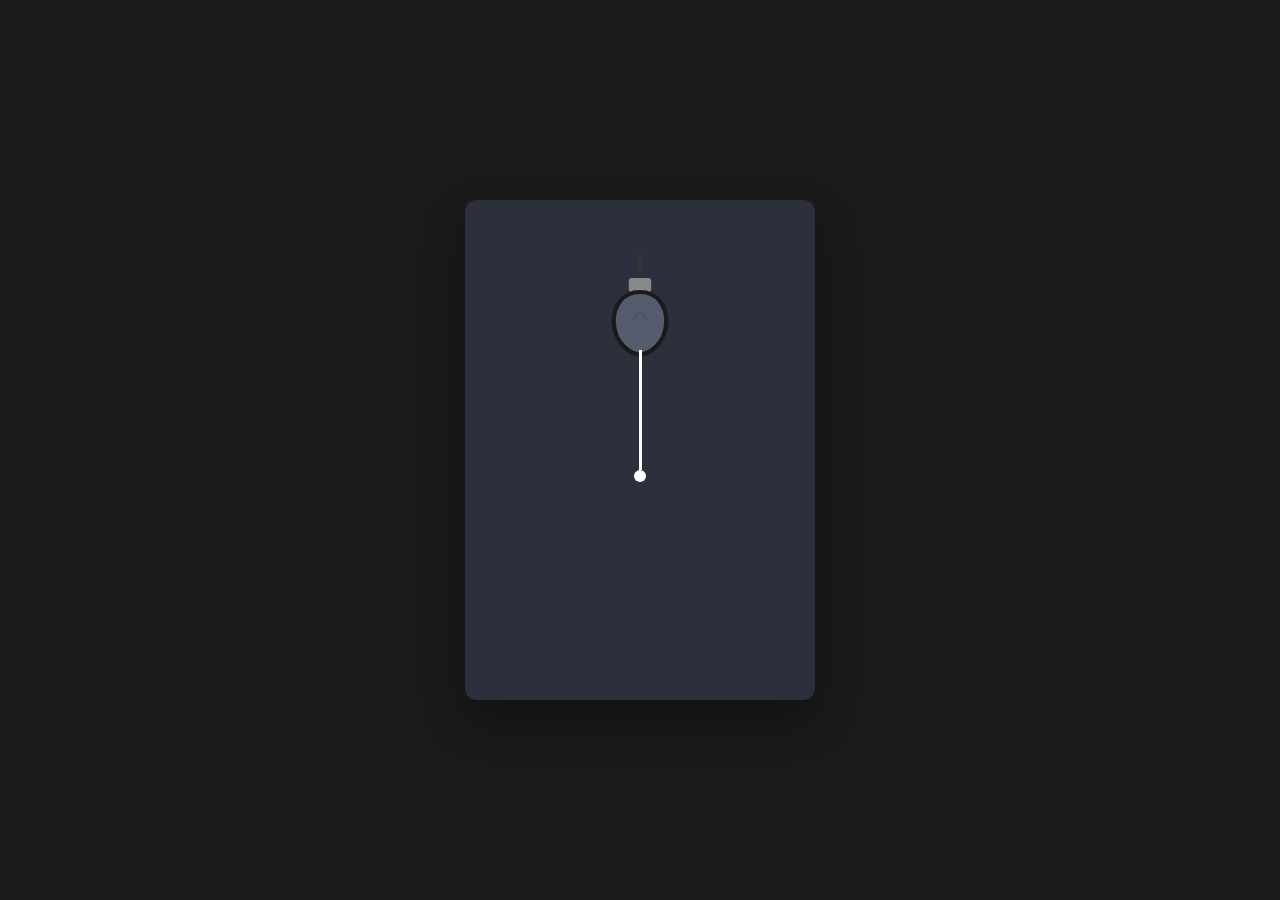
==== toggleBulb/index.html @ a24139f4 "desingbase and readme" ====
<!DOCTYPE html>
<html lang="es">
<head>
    <meta charset="UTF-8">
    <meta name="viewport" content="width=device-width, initial-scale=1.0">
    <title>Toggle Bulb</title>
    <link rel="stylesheet" href="style.css">
</head>
<body>

    <div class="toggle-scene">
        <div class="toggle-scene__cord" id="cord">
            <div class="cord-line"></div>
            <div class="cord-handle"></div>
        </div>

        <svg class="bulb" viewBox="0 0 100 100" xmlns="http://www.w3.org/2000/svg">
            <line x1="50" y1="0" x2="50" y2="20" stroke="#333" stroke-width="3"/>
            <rect x="42" y="20" width="16" height="10" rx="2" fill="#888" />
            <path class="bulb__glass" d="M 50 30 C 25 30, 25 70, 50 75 C 75 70, 75 30, 50 30 Z" />
            <path d="M 45 50 Q 50 40 55 50" fill="none" stroke="#555" stroke-width="2"/>
        </svg>
    </div>

    <script src="script.js"></script>
</body>
</html>
---- toggleBulb/style.css ----
:root {
    /* Colores en estado apagado */
    --bg-color: #2b303c;
    --bulb-glass: #555c6d;
    --bulb-glow: transparent;
    --cord-color: #ffffff;
    
    /* Colores en estado encendido */
    --bg-color-on: #eadeb8;
    --bulb-glass-on: #f5e0a3;
}

* {
    box-sizing: border-box;
    margin: 0;
    padding: 0;
}

body {
    display: flex;
    justify-content: center;
    align-items: center;
    min-height: 100vh;
    background-color: #1a1a1a; /* Fondo externo simulando el editor de video */
}

/* Contenedor principal de la escena */
.toggle-scene {
    position: relative;
    width: 350px;
    height: 500px;
    background-color: var(--bg-color);
    border-radius: 12px;
    overflow: visible !important; /* Mantiene la cuerda visible si sobresale */
    display: flex;
    flex-direction: column;
    align-items: center;
    justify-content: flex-start;
    padding-top: 50px;
    transition: background-color 0.4s ease;
    box-shadow: 0 20px 40px rgba(0,0,0,0.3);
}

/* Estilos del Foco SVG */
.bulb {
    width: 140px;
    height: 140px;
    z-index: 2;
}

.bulb__glass {
    fill: var(--bulb-glass);
    stroke: #1a1a1a;
    stroke-width: 3;
    transition: fill 0.4s ease, filter 0.4s ease;
}

/* Estilos de la cuerda */
.toggle-scene__cord {
    position: absolute;
    top: 150px; /* Posicionado justo debajo del foco */
    left: 50%;
    transform: translateX(-50%);
    display: flex;
    flex-direction: column;
    align-items: center;
    cursor: grab;
    z-index: 3;
    touch-action: none; /* Evita scrolls raros en móviles */
    transition: transform 0.1s ease;
}

.toggle-scene__cord:active {
    cursor: grabbing;
}

.cord-line {
    width: 3px;
    height: 120px;
    background-color: var(--cord-color);
    transition: background-color 0.4s ease;
}

.cord-handle {
    width: 12px;
    height: 12px;
    background-color: var(--cord-color);
    border-radius: 50%;
    transition: background-color 0.4s ease;
}

/* ========================================================
   ESTADOS CUANDO LA BOMBILLA ESTÁ ENCENDIDA (.is-on)
   ======================================================== */

.toggle-scene.is-on {
    background-color: var(--bg-color-on);
}

.toggle-scene.is-on .bulb__glass {
    fill: var(--bulb-glass-on);
    filter: drop-shadow(0 0 25px rgba(245, 224, 163, 0.8));
}

.toggle-scene.is-on .cord-line,
.toggle-scene.is-on .cord-handle {
    background-color: #1a1a1a; /* La cuerda se vuelve oscura en el fondo claro */
}
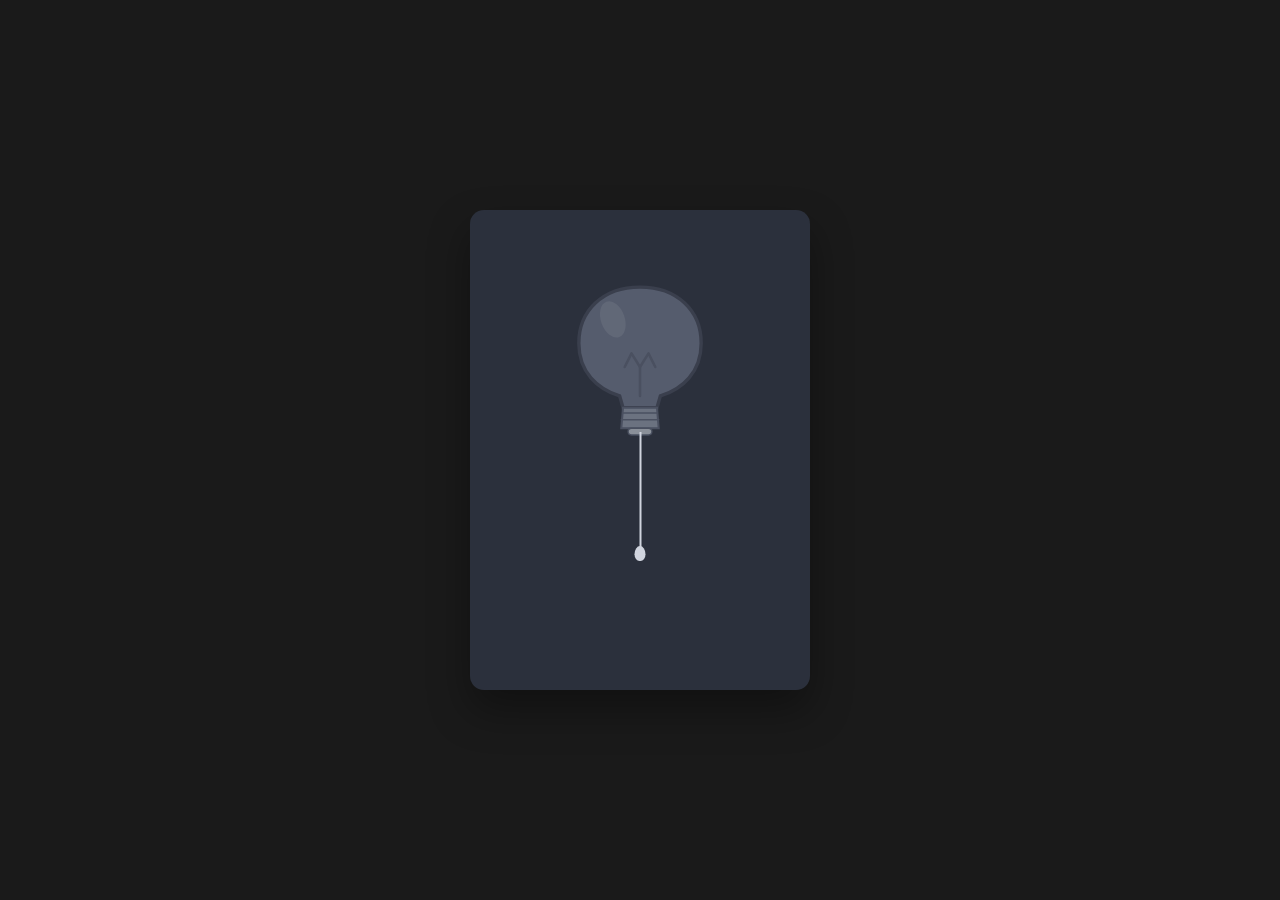
==== commit 9ea58a60: "`Updated SVG bulb design and styles in toggleBulb project`" ====
--- a/toggleBulb/index.html
+++ b/toggleBulb/index.html
@@ -9,19 +9,52 @@
 <body>
 
     <div class="toggle-scene">
+
+        <svg class="bulb" viewBox="0 0 100 100" xmlns="http://www.w3.org/2000/svg">
+
+            <!-- Vidrio del foco: forma A-type (pera) -->
+            <path class="bulb__glass" d="
+                M 50 13
+                C 72 13, 86 27, 86 46
+                C 86 63, 75 73, 62 77
+                L 60 84
+                L 40 84
+                L 38 77
+                C 25 73, 14 63, 14 46
+                C 14 27, 28 13, 50 13
+                Z
+            "/>
+
+            <!-- Reflejo suave en el vidrio -->
+            <ellipse class="bulb__shine" cx="34" cy="32" rx="7" ry="11"
+                     transform="rotate(-20 34 32)"/>
+
+            <!-- Soporte interno (filamento stem) -->
+            <line class="bulb__stem" x1="50" y1="60" x2="50" y2="77" stroke-width="1.5"/>
+            <!-- Filamento en W -->
+            <polyline class="bulb__filament"
+                      points="41,60 45,52 50,60 55,52 59,60"
+                      fill="none" stroke-width="1.5" stroke-linecap="round" stroke-linejoin="round"/>
+
+            <!-- Base metálica: ligeramente más ancha abajo (forma cónica) -->
+            <path class="bulb__base" d="M 40 84 L 39 96 L 61 96 L 60 84 Z"/>
+
+            <!-- Líneas de rosca -->
+            <line class="bulb__thread" x1="40" y1="87" x2="60" y2="87"/>
+            <line class="bulb__thread" x1="39" y1="91" x2="61" y2="91"/>
+
+            <!-- Contacto inferior (tapa del fondo) -->
+            <rect class="bulb__contact" x="43" y="96" width="14" height="4" rx="2"/>
+        </svg>
+
+        <!-- Cuerda del interruptor -->
         <div class="toggle-scene__cord" id="cord">
             <div class="cord-line"></div>
             <div class="cord-handle"></div>
         </div>
 
-        <svg class="bulb" viewBox="0 0 100 100" xmlns="http://www.w3.org/2000/svg">
-            <line x1="50" y1="0" x2="50" y2="20" stroke="#333" stroke-width="3"/>
-            <rect x="42" y="20" width="16" height="10" rx="2" fill="#888" />
-            <path class="bulb__glass" d="M 50 30 C 25 30, 25 70, 50 75 C 75 70, 75 30, 50 30 Z" />
-            <path d="M 45 50 Q 50 40 55 50" fill="none" stroke="#555" stroke-width="2"/>
-        </svg>
     </div>
 
     <script src="script.js"></script>
 </body>
-</html>+</html>
--- a/toggleBulb/style.css
+++ b/toggleBulb/style.css
@@ -2,9 +2,9 @@
     /* Colores en estado apagado */
     --bg-color: #2b303c;
     --bulb-glass: #555c6d;
-    --bulb-glow: transparent;
-    --cord-color: #ffffff;
-    
+    --bulb-glass-stroke: #3a3f4d;
+    --cord-color: #d0d4de;
+
     /* Colores en estado encendido */
     --bg-color-on: #eadeb8;
     --bulb-glass-on: #f5e0a3;
@@ -21,44 +21,95 @@
     justify-content: center;
     align-items: center;
     min-height: 100vh;
-    background-color: #1a1a1a; /* Fondo externo simulando el editor de video */
+    background-color: #1a1a1a;
 }
 
-/* Contenedor principal de la escena */
+/* ── Contenedor principal ── */
 .toggle-scene {
     position: relative;
-    width: 350px;
-    height: 500px;
+    width: 340px;
+    height: 480px;
     background-color: var(--bg-color);
-    border-radius: 12px;
-    overflow: visible !important; /* Mantiene la cuerda visible si sobresale */
+    border-radius: 14px;
+    overflow: visible;
     display: flex;
     flex-direction: column;
     align-items: center;
     justify-content: flex-start;
-    padding-top: 50px;
+    padding-top: 55px;
     transition: background-color 0.4s ease;
-    box-shadow: 0 20px 40px rgba(0,0,0,0.3);
+    box-shadow: 0 20px 40px rgba(0, 0, 0, 0.35);
 }
 
-/* Estilos del Foco SVG */
+/* ── SVG del foco ── */
 .bulb {
-    width: 140px;
-    height: 140px;
+    width: 170px;
+    height: 170px;
     z-index: 2;
+    overflow: visible;
 }
 
+/* Vidrio */
 .bulb__glass {
     fill: var(--bulb-glass);
-    stroke: #1a1a1a;
-    stroke-width: 3;
-    transition: fill 0.4s ease, filter 0.4s ease;
+    stroke: var(--bulb-glass-stroke);
+    stroke-width: 2;
+    transition: fill 0.4s ease, filter 0.4s ease, stroke 0.4s ease;
 }
 
-/* Estilos de la cuerda */
+/* Reflejo especular */
+.bulb__shine {
+    fill: rgba(255, 255, 255, 0.07);
+    pointer-events: none;
+    transition: fill 0.4s ease;
+}
+
+/* Filamento y soporte interno */
+.bulb__stem {
+    stroke: #4a5060;
+    stroke-linecap: round;
+    transition: stroke 0.4s ease;
+}
+
+.bulb__filament {
+    stroke: #4a5060;
+    stroke-linecap: round;
+    stroke-linejoin: round;
+    transition: stroke 0.4s ease, filter 0.4s ease;
+}
+
+/* Base metálica */
+.bulb__base {
+    fill: #6b7280;
+    stroke: #4a5060;
+    stroke-width: 1.2;
+    transition: fill 0.4s ease;
+}
+
+/* Líneas de rosca */
+.bulb__thread {
+    stroke: #4a5060;
+    stroke-width: 0.9;
+    stroke-linecap: round;
+}
+
+/* Contacto inferior */
+.bulb__contact {
+    fill: #8a9099;
+    stroke: #4a5060;
+    stroke-width: 0.8;
+    transition: fill 0.4s ease;
+}
+
+/* ── Cuerda del interruptor ── */
+/*
+   El foco (170px) comienza en padding-top: 55px → termina en y ≈ 225px.
+   El contacto es el último elemento del SVG (viewBox y ≈ 100),
+   que en 170px de alto = 170px. Así la cuerda parte de ≈ 220px.
+*/
 .toggle-scene__cord {
     position: absolute;
-    top: 150px; /* Posicionado justo debajo del foco */
+    top: 222px;
     left: 50%;
     transform: translateX(-50%);
     display: flex;
@@ -66,7 +117,7 @@
     align-items: center;
     cursor: grab;
     z-index: 3;
-    touch-action: none; /* Evita scrolls raros en móviles */
+    touch-action: none;
     transition: transform 0.1s ease;
 }
 
@@ -75,23 +126,25 @@
 }
 
 .cord-line {
-    width: 3px;
-    height: 120px;
+    width: 2px;
+    height: 115px;
     background-color: var(--cord-color);
     transition: background-color 0.4s ease;
 }
 
+/* Forma de gota (teardrop) para el tirador */
 .cord-handle {
-    width: 12px;
-    height: 12px;
+    width: 11px;
+    height: 15px;
     background-color: var(--cord-color);
-    border-radius: 50%;
+    border-radius: 50% 50% 45% 45% / 55% 55% 45% 45%;
     transition: background-color 0.4s ease;
+    margin-top: -1px; /* pequeño ajuste para que la línea entre al handle */
 }
 
-/* ========================================================
-   ESTADOS CUANDO LA BOMBILLA ESTÁ ENCENDIDA (.is-on)
-   ======================================================== */
+/* ══════════════════════════════════════════════
+   ESTADO ENCENDIDO  (.is-on)
+══════════════════════════════════════════════ */
 
 .toggle-scene.is-on {
     background-color: var(--bg-color-on);
@@ -99,10 +152,28 @@
 
 .toggle-scene.is-on .bulb__glass {
     fill: var(--bulb-glass-on);
-    filter: drop-shadow(0 0 25px rgba(245, 224, 163, 0.8));
+    stroke: #d4b860;
+    filter: drop-shadow(0 0 22px rgba(245, 220, 100, 0.75));
+}
+
+.toggle-scene.is-on .bulb__shine {
+    fill: rgba(255, 255, 255, 0.18);
+}
+
+.toggle-scene.is-on .bulb__filament {
+    stroke: #c8860a;
+    filter: drop-shadow(0 0 4px rgba(255, 200, 50, 0.9));
+}
+
+.toggle-scene.is-on .bulb__stem {
+    stroke: #c8860a;
+}
+
+.toggle-scene.is-on .bulb__base {
+    fill: #8a7c50;
 }
 
 .toggle-scene.is-on .cord-line,
 .toggle-scene.is-on .cord-handle {
-    background-color: #1a1a1a; /* La cuerda se vuelve oscura en el fondo claro */
-}+    background-color: #4a3e20;
+}
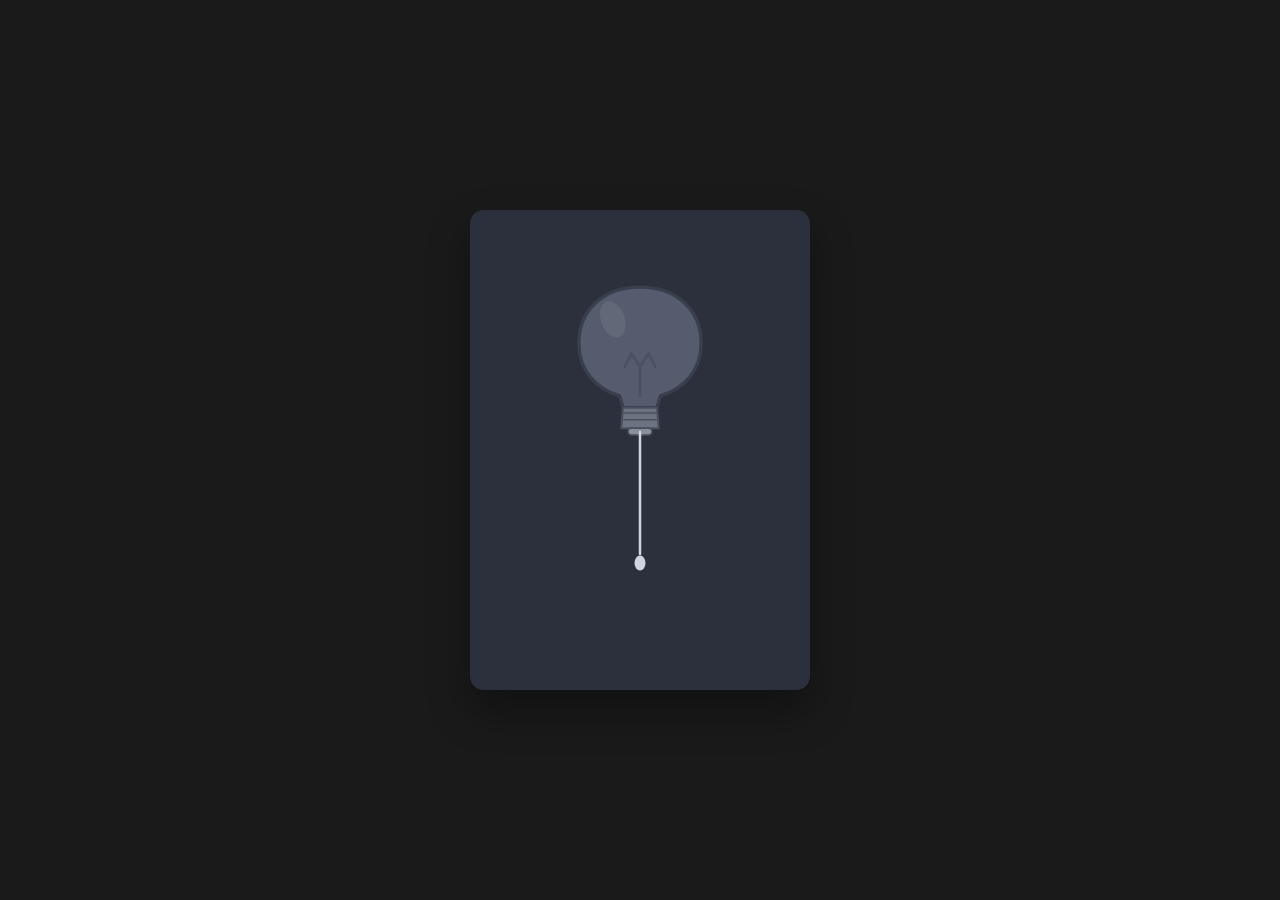
==== commit a836c0e7: "`Refactor toggleBulb: replace HTML cord with SVG implementation`" ====
--- a/toggleBulb/index.html
+++ b/toggleBulb/index.html
@@ -47,11 +47,19 @@
             <rect class="bulb__contact" x="43" y="96" width="14" height="4" rx="2"/>
         </svg>
 
-        <!-- Cuerda del interruptor -->
-        <div class="toggle-scene__cord" id="cord">
-            <div class="cord-line"></div>
-            <div class="cord-handle"></div>
-        </div>
+        <!-- Cuerda del interruptor (SVG para animar el path) -->
+        <svg class="toggle-scene__cord" id="cord"
+             viewBox="0 0 40 145"
+             xmlns="http://www.w3.org/2000/svg">
+            <!-- Zona de hit más ancha que el trazo visual -->
+            <rect x="8" y="0" width="24" height="145"
+                  fill="transparent" pointer-events="all"/>
+            <!-- Línea de la cuerda -->
+            <path id="cord-path" class="cord-line" d="M 20 0 L 20 122"/>
+            <!-- Tirador (forma gota) -->
+            <ellipse id="cord-knob" class="cord-handle"
+                     cx="20" cy="131" rx="5.5" ry="7.5"/>
+        </svg>
 
     </div>
 
--- a/toggleBulb/style.css
+++ b/toggleBulb/style.css
@@ -101,45 +101,42 @@
     transition: fill 0.4s ease;
 }
 
-/* ── Cuerda del interruptor ── */
+/* ── Cuerda del interruptor (SVG) ── */
 /*
-   El foco (170px) comienza en padding-top: 55px → termina en y ≈ 225px.
-   El contacto es el último elemento del SVG (viewBox y ≈ 100),
-   que en 170px de alto = 170px. Así la cuerda parte de ≈ 220px.
+   El foco (170px) empieza en padding-top 55px → su base queda ≈ y 222px.
+   El top="0" del SVG se ancla ahí y el extremo inferior nunca se despega.
 */
 .toggle-scene__cord {
     position: absolute;
     top: 222px;
     left: 50%;
     transform: translateX(-50%);
-    display: flex;
-    flex-direction: column;
-    align-items: center;
+    width: 40px;
+    height: 145px;
+    overflow: visible;   /* permite que la S-curve salga lateralmente */
     cursor: grab;
     z-index: 3;
     touch-action: none;
-    transition: transform 0.1s ease;
+    /* Sin transition: la animación la maneja JS con rAF */
 }
 
 .toggle-scene__cord:active {
     cursor: grabbing;
 }
 
+/* Trazo de la cuerda */
 .cord-line {
-    width: 2px;
-    height: 115px;
-    background-color: var(--cord-color);
-    transition: background-color 0.4s ease;
+    fill: none;
+    stroke: var(--cord-color);
+    stroke-width: 2.5;
+    stroke-linecap: round;
+    transition: stroke 0.4s ease;
 }
 
-/* Forma de gota (teardrop) para el tirador */
+/* Tirador (ellipse SVG) */
 .cord-handle {
-    width: 11px;
-    height: 15px;
-    background-color: var(--cord-color);
-    border-radius: 50% 50% 45% 45% / 55% 55% 45% 45%;
-    transition: background-color 0.4s ease;
-    margin-top: -1px; /* pequeño ajuste para que la línea entre al handle */
+    fill: var(--cord-color);
+    transition: fill 0.4s ease;
 }
 
 /* ══════════════════════════════════════════════
@@ -173,7 +170,10 @@
     fill: #8a7c50;
 }
 
-.toggle-scene.is-on .cord-line,
+.toggle-scene.is-on .cord-line {
+    stroke: #4a3e20;
+}
+
 .toggle-scene.is-on .cord-handle {
-    background-color: #4a3e20;
+    fill: #4a3e20;
 }
